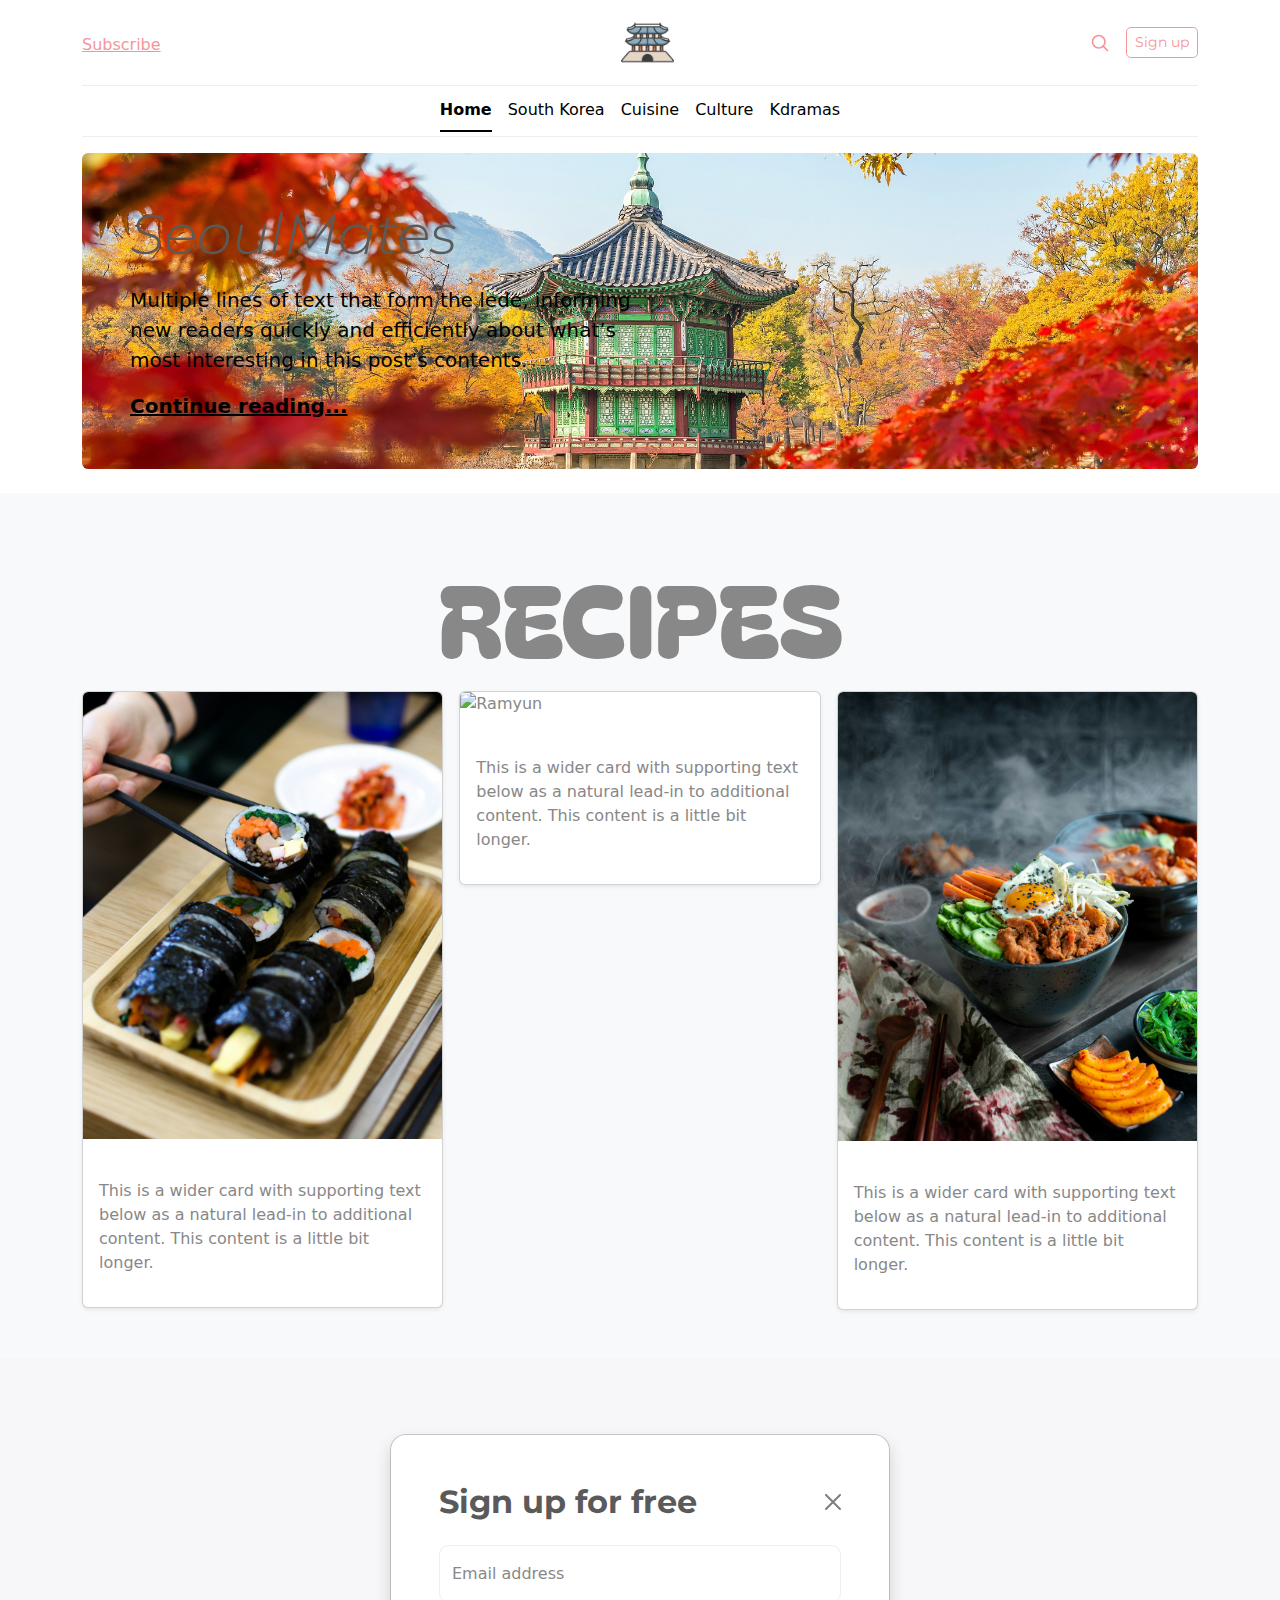
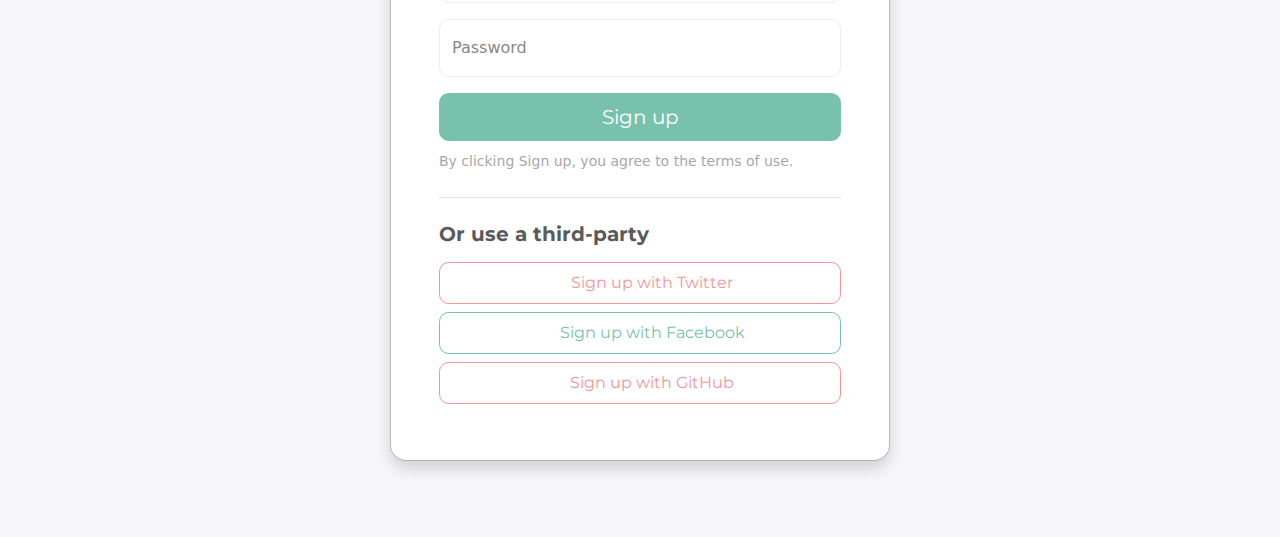
==== index.html @ cc8a5018 "added main page and thumbnails" ====
<!DOCTYPE html>
<html lang="en">
<head>
    <meta charset="UTF-8">
    <meta name="viewport" content="width=device-width, initial-scale=1.0">
    <title>Document</title>
    <link rel="stylesheet" href="https://cdn.jsdelivr.net/npm/bootstrap@4.3.1/dist/css/bootstrap.min.css" integrity="sha384-ggOyR0iXCbMQv3Xipma34MD+dH/1fQ784/j6cY/iJTQUOhcWr7x9JvoRxT2MZw1T" crossorigin="anonymous">
    <link rel="stylesheet" href="bootstrap.min.css">
    <link rel="stylesheet" href="style.css">
    <link rel="preconnect" href="https://fonts.googleapis.com">
    <link rel="preconnect" href="https://fonts.gstatic.com" crossorigin>
    <link href="https://fonts.googleapis.com/css2?family=Bagel+Fat+One&family=Inconsolata:wght@200..900&display=swap" rel="stylesheet">
</head>
<body>
  <div class="container">
    <header class="border-bottom lh-1 py-3">
      <div class="row flex-nowrap justify-content-between align-items-center">
        <div class="col-4 pt-1">
          <a class="link-secondary" href="#">Subscribe</a>
        </div>
        <div class="col-4 text-center">
          <a class="blog-header-logo text-body-emphasis text-decoration-none" href="#"><img id="icon" src="images/seoul-icon.png"></a>
        </div>
        <div class="col-4 d-flex justify-content-end align-items-center">
          <a class="link-secondary" href="#" aria-label="Search">
            <svg xmlns="http://www.w3.org/2000/svg" width="20" height="20" fill="none" stroke="currentColor" stroke-linecap="round" stroke-linejoin="round" stroke-width="2" class="mx-3" role="img" viewBox="0 0 24 24"><title>Search</title><circle cx="10.5" cy="10.5" r="7.5"></circle><path d="M21 21l-5.2-5.2"></path></svg>
          </a>
          <a class="btn btn-sm btn-outline-secondary" href="#">Sign up</a>
        </div>
      </div>
    </header>
  
    <!-- NAVBAR -->
    <div class="nav-scroller py-1 mb-3 border-bottom">
      <nav class="nav nav-underline justify-content-md-center">
        <a class="nav-item nav-link link-body-emphasis active" href="#">Home</a>
        <a class="nav-item nav-link link-body-emphasis" href="#">South Korea</a>
        <a class="nav-item nav-link link-body-emphasis" href="#">Cuisine</a>
        <a class="nav-item nav-link link-body-emphasis" href="#">Culture</a>
        <a class="nav-item nav-link link-body-emphasis" href="#">Kdramas</a>
      </nav>
    </div>
  </div>

  <!-- JUMBOTRON -->
  <main class="container">
    <div class="p-4 p-md-5 mb-4 rounded text-body-emphasis bg-body-secondary seoul-image">
      <div class="col-lg-6 px-0">
        <h1 class="display-4 fst-italic">SeoulMates</h1>
        <p class="lead my-3">Multiple lines of text that form the lede, informing new readers quickly and efficiently about what’s most interesting in this post’s contents.</p>
        <p class="lead mb-0"><a href="#" class="text-body-emphasis fw-bold">Continue reading...</a></p>
      </div>
    </div>
  </main>

  <!-- RECIPES -->
  <div class="album py-5 bg-body-tertiary">
    <div class="title">RECIPES</div>
    <div class="container">
      <div class="row row-cols-1 row-cols-sm-2 row-cols-md-3 g-3">

        <!-- FIRST THUMBNAIL -->
        <div class="col">
          <div class="card shadow-sm">
            <img class="bd-placeholder-img card-img-top" src="images/gimbap.jpg" alt="gimbap">
              <text class="hello-text" x="50%" y="50%" fill="#eceeef" dy=".3em" text-anchor="middle">Hello</text></img>
            <div class="card-body">
              <p class="card-text">This is a wider card with supporting text below as a natural lead-in to additional content. This content is a little bit longer.</p>
              <div class="d-flex justify-content-between align-items-center">
              </div>
            </div>
          </div>
        </div>

        <!-- SECOND THUMBNAIL -->
        <div class="col">
          <div class="card shadow-sm">
            <img class="bd-placeholder-img card-img-top" src="images/ramyun.jpg" alt="Ramyun">
              <text class="hello-text" x="50%" y="50%" fill="#eceeef" dy=".3em" text-anchor="middle">Hello</text></img>
            <div class="card-body">
              <p class="card-text">This is a wider card with supporting text below as a natural lead-in to additional content. This content is a little bit longer.</p>
              <div class="d-flex justify-content-between align-items-center">
              </div>
            </div>
          </div>
        </div>

        <!-- THIRD THUMBNAIL -->
        <div class="col">
          <div class="card shadow-sm">
            <img class="bd-placeholder-img card-img-top" src="images/bulgogi.jpg" alt="Bulgogi">
              <text class="hello-text" x="50%" y="50%" fill="#eceeef" dy=".3em" text-anchor="middle">Hello</text></img>
            <div class="card-body">
              <p class="card-text">This is a wider card with supporting text below as a natural lead-in to additional content. This content is a little bit longer.</p>
              <div class="d-flex justify-content-between align-items-center">
              </div>
            </div>
          </div>
        </div>

       
      </div>
    </div>
  </div>
  
  <div class="modal modal-sheet position-static d-block bg-body-secondary p-4 py-md-5" tabindex="-1" role="dialog" id="modalSignin">
    <div class="modal-dialog" role="document">
      <div class="modal-content rounded-4 shadow">
        <div class="modal-header p-5 pb-4 border-bottom-0">
          <h1 class="fw-bold mb-0 fs-2">Sign up for free</h1>
          <button type="button" class="btn-close" data-bs-dismiss="modal" aria-label="Close"></button>
        </div>
  
        <div class="modal-body p-5 pt-0">
          <form class="">
            <div class="form-floating mb-3">
              <input type="email" class="form-control rounded-3" id="floatingInput" placeholder="name@example.com">
              <label for="floatingInput">Email address</label>
            </div>
            <div class="form-floating mb-3">
              <input type="password" class="form-control rounded-3" id="floatingPassword" placeholder="Password">
              <label for="floatingPassword">Password</label>
            </div>
            <button class="w-100 mb-2 btn btn-lg rounded-3 btn-primary" type="submit">Sign up</button>
            <small class="text-body-secondary">By clicking Sign up, you agree to the terms of use.</small>
            <hr class="my-4">
            <h2 class="fs-5 fw-bold mb-3">Or use a third-party</h2>
            <button class="w-100 py-2 mb-2 btn btn-outline-secondary rounded-3" type="submit">
              <svg class="bi me-1" width="16" height="16"><use xlink:href="#twitter"></use></svg>
              Sign up with Twitter
            </button>
            <button class="w-100 py-2 mb-2 btn btn-outline-primary rounded-3" type="submit">
              <svg class="bi me-1" width="16" height="16"><use xlink:href="#facebook"></use></svg>
              Sign up with Facebook
            </button>
            <button class="w-100 py-2 mb-2 btn btn-outline-secondary rounded-3" type="submit">
              <svg class="bi me-1" width="16" height="16"><use xlink:href="#github"></use></svg>
              Sign up with GitHub
            </button>
          </form>
        </div>
      </div>
    </div>
  </div>

    
</body>
</html>
---- style.css ----
.seoul-image {
    background-image: url('images/background2.jpg'); 
    background-size: cover; 
    background-position: center;
    z-index: -2;
    width: 100%;
    height: auto;
    padding-top: 100px;
    padding-bottom: 100px;
}

#icon {
    width: 15%;
    height: auto;
    margin-left: 15px;
}

.title {
    font-family: "Bagel Fat One";
    text-align: center;
    font-size: 100px;
}

#test1 {
    width: 20px;
    height: auto;
}

/* Initially hide the "Hello" text */
.hello-text {
    opacity: 0;
    transition: opacity 0.3s ease-in-out;
}
  
  /* On hover over the SVG, show the "Hello" text */
.card-img-top {
    transition: opacity 0.3 ease;
    width: 100%;
    height: auto;
    object-fit: cover;
    object-position: center;

}

.card-img-top:hover {
    opacity: 0.5
}
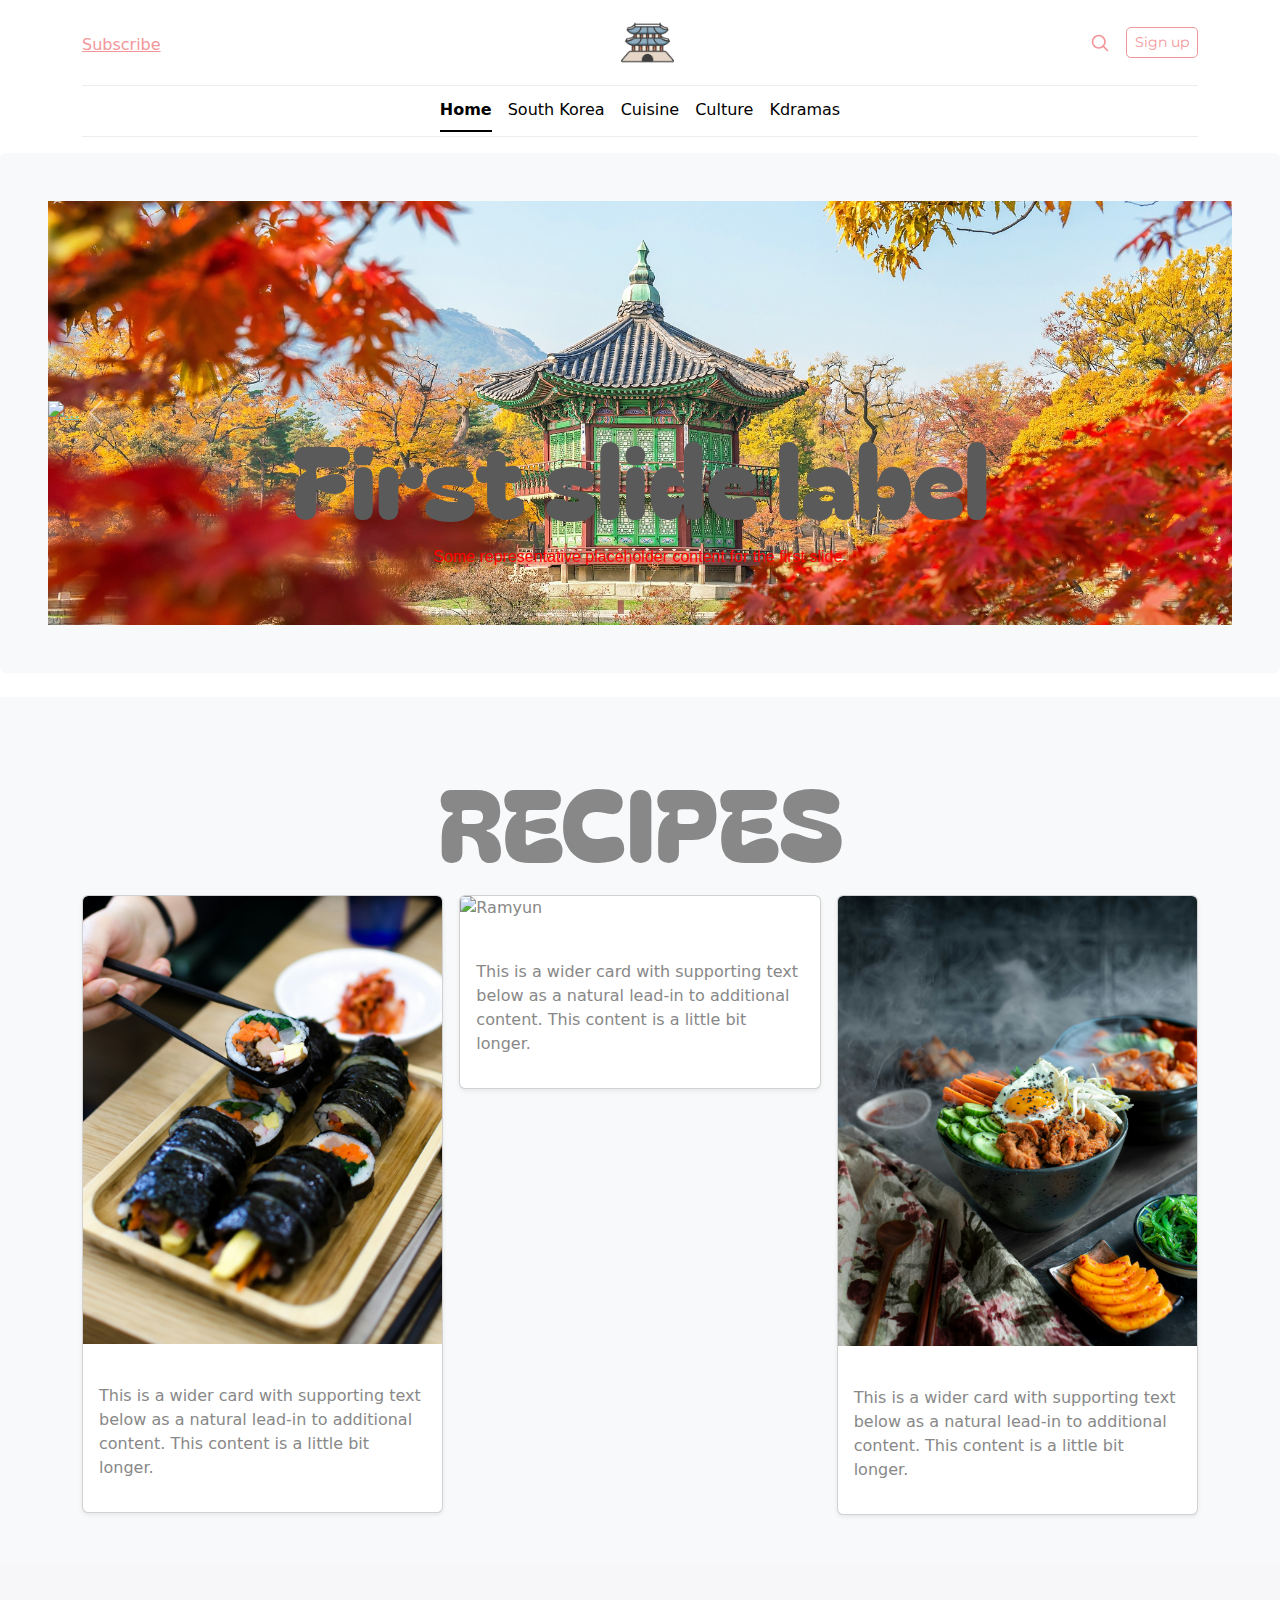
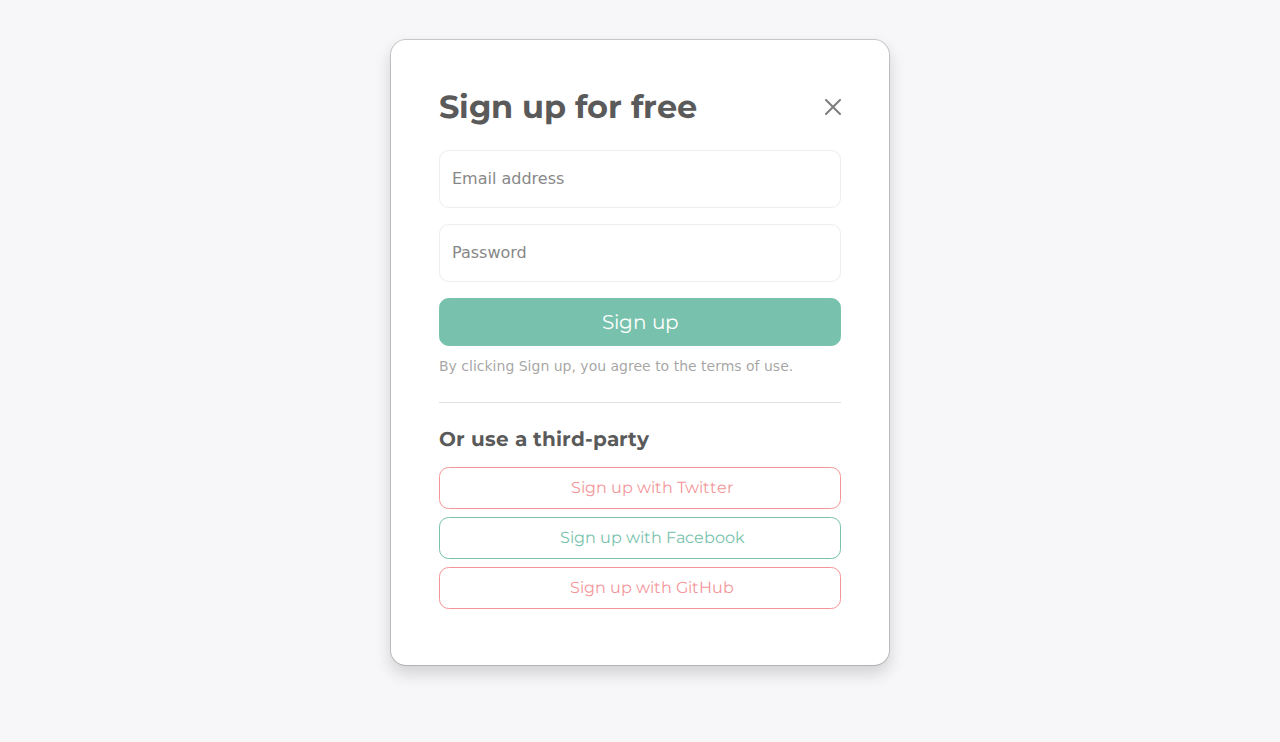
==== commit 2595c6a4: "added auto carousel" ====
--- a/index.html
+++ b/index.html
@@ -4,6 +4,7 @@
     <meta charset="UTF-8">
     <meta name="viewport" content="width=device-width, initial-scale=1.0">
     <title>Document</title>
+    <script src="https://cdn.jsdelivr.net/npm/bootstrap@5.3.3/dist/js/bootstrap.bundle.min.js"></script>
     <link rel="stylesheet" href="https://cdn.jsdelivr.net/npm/bootstrap@4.3.1/dist/css/bootstrap.min.css" integrity="sha384-ggOyR0iXCbMQv3Xipma34MD+dH/1fQ784/j6cY/iJTQUOhcWr7x9JvoRxT2MZw1T" crossorigin="anonymous">
     <link rel="stylesheet" href="bootstrap.min.css">
     <link rel="stylesheet" href="style.css">
@@ -42,16 +43,48 @@
     </div>
   </div>
 
-  <!-- JUMBOTRON -->
-  <main class="container">
-    <div class="p-4 p-md-5 mb-4 rounded text-body-emphasis bg-body-secondary seoul-image">
-      <div class="col-lg-6 px-0">
-        <h1 class="display-4 fst-italic">SeoulMates</h1>
-        <p class="lead my-3">Multiple lines of text that form the lede, informing new readers quickly and efficiently about what’s most interesting in this post’s contents.</p>
-        <p class="lead mb-0"><a href="#" class="text-body-emphasis fw-bold">Continue reading...</a></p>
+  
+  <!-- CAROUSEL -->
+  <div id="carouselExample" class="carousel slide p-4 p-md-5 mb-4 rounded text-body-emphasis bg-body-tertiary" data-bs-ride="carousel" data-bs-interval="3000">
+    <div class="carousel-inner">
+      <!-- FIRST PHOTO -->
+      <div class="carousel-item active">
+        <a href="https://english.visitkorea.or.kr/svc/whereToGo/locIntrdn/rgnContentsView.do?vcontsId=87740" target="_blank"><img src="..." class="d-block w-100 palace" alt="..."></a>
+        <div class="carousel-caption d-none d-md-block">
+          <h5 class="title">First slide label</h5>
+          <p>Some representative placeholder content for the first slide.</p>
+        </div>
+      </div>
+
+      <!-- SECOND PHOTO -->
+      <div class="carousel-item">
+        <img src="..." class="d-block w-100 tower" alt="...">
+        <div class="carousel-caption d-none d-md-block">
+          <h5>First slide label</h5>
+          <p>Some representative placeholder content for the first slide.</p>
+        </div>
+      </div>
+
+      <!-- THIRD PHOTO -->
+      <div class="carousel-item">
+        <img src="..." class="d-block w-100 village" alt="...">
+        <div class="carousel-caption d-none d-md-block">
+          <h5>First slide label</h5>
+          <p>Some representative placeholder content for the first slide.</p>
+        </div>
       </div>
     </div>
-  </main>
+    <button class="carousel-control-prev" type="button" data-bs-target="#carouselExample" data-bs-slide="prev">
+      <span class="carousel-control-prev-icon" aria-hidden="true"></span>
+      <span class="visually-hidden">Previous</span>
+    </button>
+    <button class="carousel-control-next" type="button" data-bs-target="#carouselExample" data-bs-slide="next">
+      <span class="carousel-control-next-icon" aria-hidden="true"></span>
+      <span class="visually-hidden">Next</span>
+    </button>
+    </div>
+
+  
 
   <!-- RECIPES -->
   <div class="album py-5 bg-body-tertiary">
--- a/style.css
+++ b/style.css
@@ -1,12 +1,34 @@
-.seoul-image {
-    background-image: url('images/background2.jpg'); 
+.palace {
+    background-image: url('images/palace.jpg');
     background-size: cover; 
     background-position: center;
     z-index: -2;
     width: 100%;
     height: auto;
-    padding-top: 100px;
-    padding-bottom: 100px;
+    padding-top: 200px;
+    padding-bottom: 200px;
+}
+
+.tower {
+    background-image: url('images/tower.jpg'); 
+    background-size: cover; 
+    background-position: center;
+    z-index: -2;
+    width: 100%;
+    height: auto;
+    padding-top: 200px;
+    padding-bottom: 200px;
+}
+
+.village {
+    background-image: url('images/hanbok-village.jpg'); 
+    background-size: cover; 
+    background-position: center;
+    z-index: -2;
+    width: 100%;
+    height: auto;
+    padding-top: 200px;
+    padding-bottom: 200px;
 }
 
 #icon {
@@ -46,3 +68,8 @@
     opacity: 0.5
 }
 
+.carousel-caption {
+    font-family: 'Franklin Gothic Medium', 'Arial Narrow', Arial, sans-serif;
+    color: red;
+}
+
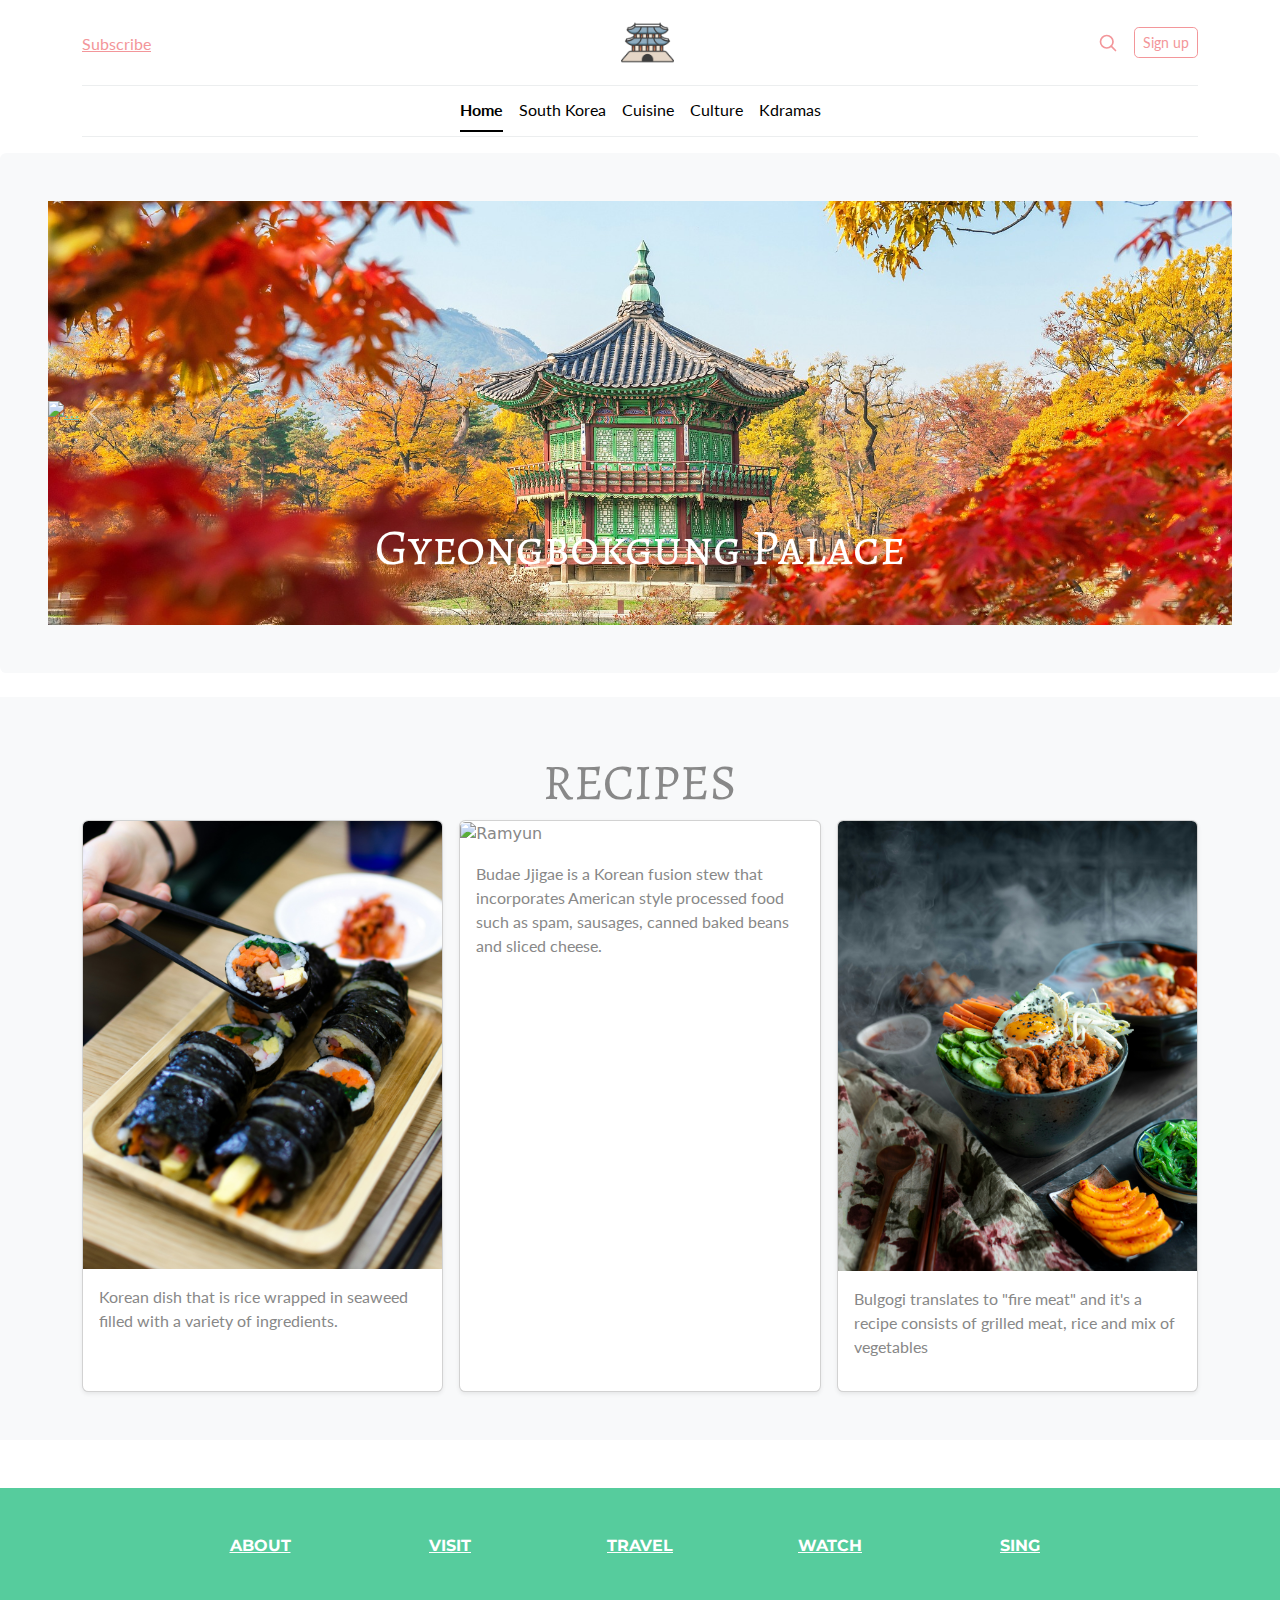
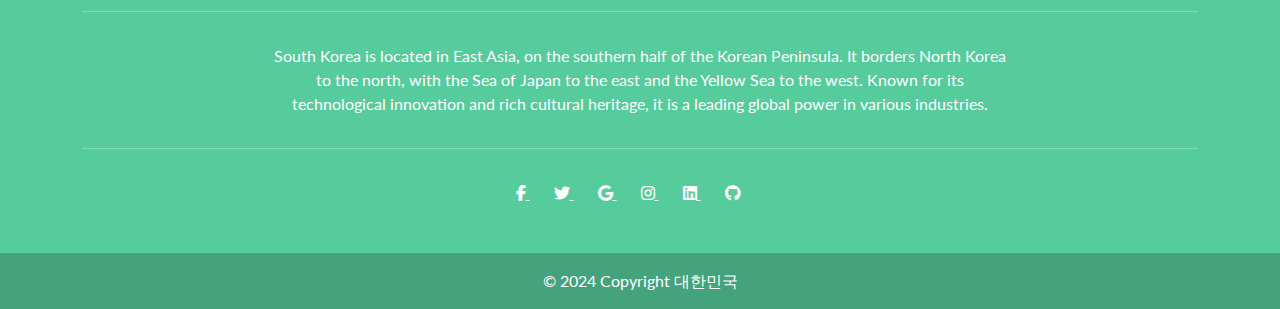
==== commit 8a945d31: "added new html links" ====
--- a/index.html
+++ b/index.html
@@ -3,21 +3,20 @@
 <head>
     <meta charset="UTF-8">
     <meta name="viewport" content="width=device-width, initial-scale=1.0">
-    <title>Document</title>
+    <title>Seoul-Mate</title>
     <script src="https://cdn.jsdelivr.net/npm/bootstrap@5.3.3/dist/js/bootstrap.bundle.min.js"></script>
     <link rel="stylesheet" href="https://cdn.jsdelivr.net/npm/bootstrap@4.3.1/dist/css/bootstrap.min.css" integrity="sha384-ggOyR0iXCbMQv3Xipma34MD+dH/1fQ784/j6cY/iJTQUOhcWr7x9JvoRxT2MZw1T" crossorigin="anonymous">
     <link rel="stylesheet" href="bootstrap.min.css">
     <link rel="stylesheet" href="style.css">
-    <link rel="preconnect" href="https://fonts.googleapis.com">
-    <link rel="preconnect" href="https://fonts.gstatic.com" crossorigin>
-    <link href="https://fonts.googleapis.com/css2?family=Bagel+Fat+One&family=Inconsolata:wght@200..900&display=swap" rel="stylesheet">
+    <link rel="stylesheet" href="https://cdnjs.cloudflare.com/ajax/libs/font-awesome/6.5.1/css/all.min.css">
 </head>
 <body>
+
   <div class="container">
     <header class="border-bottom lh-1 py-3">
       <div class="row flex-nowrap justify-content-between align-items-center">
         <div class="col-4 pt-1">
-          <a class="link-secondary" href="#">Subscribe</a>
+          <a class="link-secondary" href="subscribe.html">Subscribe</a>
         </div>
         <div class="col-4 text-center">
           <a class="blog-header-logo text-body-emphasis text-decoration-none" href="#"><img id="icon" src="images/seoul-icon.png"></a>
@@ -26,7 +25,7 @@
           <a class="link-secondary" href="#" aria-label="Search">
             <svg xmlns="http://www.w3.org/2000/svg" width="20" height="20" fill="none" stroke="currentColor" stroke-linecap="round" stroke-linejoin="round" stroke-width="2" class="mx-3" role="img" viewBox="0 0 24 24"><title>Search</title><circle cx="10.5" cy="10.5" r="7.5"></circle><path d="M21 21l-5.2-5.2"></path></svg>
           </a>
-          <a class="btn btn-sm btn-outline-secondary" href="#">Sign up</a>
+          <a class="btn btn-sm btn-outline-secondary sign-up-text" href="sign-up.html">Sign up</a>
         </div>
       </div>
     </header>
@@ -34,11 +33,11 @@
     <!-- NAVBAR -->
     <div class="nav-scroller py-1 mb-3 border-bottom">
       <nav class="nav nav-underline justify-content-md-center">
-        <a class="nav-item nav-link link-body-emphasis active" href="#">Home</a>
-        <a class="nav-item nav-link link-body-emphasis" href="#">South Korea</a>
-        <a class="nav-item nav-link link-body-emphasis" href="#">Cuisine</a>
-        <a class="nav-item nav-link link-body-emphasis" href="#">Culture</a>
-        <a class="nav-item nav-link link-body-emphasis" href="#">Kdramas</a>
+        <a class="nav-item nav-link link-body-emphasis nav-bar-text active " href="#">Home</a>
+        <a class="nav-item nav-link link-body-emphasis nav-bar-text" href="#">South Korea</a>
+        <a class="nav-item nav-link link-body-emphasis nav-bar-text" href="#">Cuisine</a>
+        <a class="nav-item nav-link link-body-emphasis nav-bar-text" href="#">Culture</a>
+        <a class="nav-item nav-link link-body-emphasis nav-bar-text" href="#">Kdramas</a>
       </nav>
     </div>
   </div>
@@ -51,8 +50,7 @@
       <div class="carousel-item active">
         <a href="https://english.visitkorea.or.kr/svc/whereToGo/locIntrdn/rgnContentsView.do?vcontsId=87740" target="_blank"><img src="..." class="d-block w-100 palace" alt="..."></a>
         <div class="carousel-caption d-none d-md-block">
-          <h5 class="title">First slide label</h5>
-          <p>Some representative placeholder content for the first slide.</p>
+          <div class="title"><a href='https://english.visitkorea.or.kr/svc/whereToGo/locIntrdn/rgnContentsView.do?vcontsId=87740' target="_blank">Gyeongbokgung Palace</a></div>
         </div>
       </div>
 
@@ -60,8 +58,7 @@
       <div class="carousel-item">
         <img src="..." class="d-block w-100 tower" alt="...">
         <div class="carousel-caption d-none d-md-block">
-          <h5>First slide label</h5>
-          <p>Some representative placeholder content for the first slide.</p>
+          <div class="title"><a href='https://www.nseoultower.co.kr/eng/' target="_blank">N Seoul Tower</a></div>
         </div>
       </div>
 
@@ -69,11 +66,12 @@
       <div class="carousel-item">
         <img src="..." class="d-block w-100 village" alt="...">
         <div class="carousel-caption d-none d-md-block">
-          <h5>First slide label</h5>
-          <p>Some representative placeholder content for the first slide.</p>
-        </div>
-      </div>
-    </div>
+          <div class="title"><a href='https://english.visitkorea.or.kr/svc/whereToGo/locIntrdn/rgnContentsView.do?vcontsId=97932' target="_blank">Bukchon Hanok Village</a></div>
+        </div>
+      </div>
+    </div>
+
+    <!-- CAROUSEL BUTTONS -->
     <button class="carousel-control-prev" type="button" data-bs-target="#carouselExample" data-bs-slide="prev">
       <span class="carousel-control-prev-icon" aria-hidden="true"></span>
       <span class="visually-hidden">Previous</span>
@@ -95,10 +93,14 @@
         <!-- FIRST THUMBNAIL -->
         <div class="col">
           <div class="card shadow-sm">
+            <div class="image-container">
             <img class="bd-placeholder-img card-img-top" src="images/gimbap.jpg" alt="gimbap">
-              <text class="hello-text" x="50%" y="50%" fill="#eceeef" dy=".3em" text-anchor="middle">Hello</text></img>
+            <div class="overlay">
+              <a class="text" href="recipes/recipe-gimbap.html">Kimbap</a>
+            </div>
+          </div>
             <div class="card-body">
-              <p class="card-text">This is a wider card with supporting text below as a natural lead-in to additional content. This content is a little bit longer.</p>
+              <p class="card-text">Korean dish that is rice wrapped in seaweed filled with a variety of ingredients.</p>
               <div class="d-flex justify-content-between align-items-center">
               </div>
             </div>
@@ -108,10 +110,14 @@
         <!-- SECOND THUMBNAIL -->
         <div class="col">
           <div class="card shadow-sm">
+            <div class="image-container">
             <img class="bd-placeholder-img card-img-top" src="images/ramyun.jpg" alt="Ramyun">
-              <text class="hello-text" x="50%" y="50%" fill="#eceeef" dy=".3em" text-anchor="middle">Hello</text></img>
+            <div class="overlay">
+              <a class="text-stew" href="recipes/recipe-ramen.html">Budae Jjigae<br/>(Army Stew)</a>
+          </div>
+          </div>
             <div class="card-body">
-              <p class="card-text">This is a wider card with supporting text below as a natural lead-in to additional content. This content is a little bit longer.</p>
+              <p class="card-text">Budae Jjigae is a Korean fusion stew that incorporates American style processed food such as spam, sausages, canned baked beans and sliced cheese.</p>
               <div class="d-flex justify-content-between align-items-center">
               </div>
             </div>
@@ -121,60 +127,131 @@
         <!-- THIRD THUMBNAIL -->
         <div class="col">
           <div class="card shadow-sm">
+            <div class="image-container">
             <img class="bd-placeholder-img card-img-top" src="images/bulgogi.jpg" alt="Bulgogi">
-              <text class="hello-text" x="50%" y="50%" fill="#eceeef" dy=".3em" text-anchor="middle">Hello</text></img>
+            <div class="overlay">
+              <a class="text" href="recipes/recipe-bulgogi.html">Bulgogi</a>
+          </div>
+            </div>
             <div class="card-body">
-              <p class="card-text">This is a wider card with supporting text below as a natural lead-in to additional content. This content is a little bit longer.</p>
+              <p class="card-text">Bulgogi translates to "fire meat" and it's a recipe consists of grilled meat, rice and mix of vegetables </p>
               <div class="d-flex justify-content-between align-items-center">
               </div>
             </div>
           </div>
         </div>
-
        
       </div>
     </div>
   </div>
-  
-  <div class="modal modal-sheet position-static d-block bg-body-secondary p-4 py-md-5" tabindex="-1" role="dialog" id="modalSignin">
-    <div class="modal-dialog" role="document">
-      <div class="modal-content rounded-4 shadow">
-        <div class="modal-header p-5 pb-4 border-bottom-0">
-          <h1 class="fw-bold mb-0 fs-2">Sign up for free</h1>
-          <button type="button" class="btn-close" data-bs-dismiss="modal" aria-label="Close"></button>
-        </div>
-  
-        <div class="modal-body p-5 pt-0">
-          <form class="">
-            <div class="form-floating mb-3">
-              <input type="email" class="form-control rounded-3" id="floatingInput" placeholder="name@example.com">
-              <label for="floatingInput">Email address</label>
-            </div>
-            <div class="form-floating mb-3">
-              <input type="password" class="form-control rounded-3" id="floatingPassword" placeholder="Password">
-              <label for="floatingPassword">Password</label>
-            </div>
-            <button class="w-100 mb-2 btn btn-lg rounded-3 btn-primary" type="submit">Sign up</button>
-            <small class="text-body-secondary">By clicking Sign up, you agree to the terms of use.</small>
-            <hr class="my-4">
-            <h2 class="fs-5 fw-bold mb-3">Or use a third-party</h2>
-            <button class="w-100 py-2 mb-2 btn btn-outline-secondary rounded-3" type="submit">
-              <svg class="bi me-1" width="16" height="16"><use xlink:href="#twitter"></use></svg>
-              Sign up with Twitter
-            </button>
-            <button class="w-100 py-2 mb-2 btn btn-outline-primary rounded-3" type="submit">
-              <svg class="bi me-1" width="16" height="16"><use xlink:href="#facebook"></use></svg>
-              Sign up with Facebook
-            </button>
-            <button class="w-100 py-2 mb-2 btn btn-outline-secondary rounded-3" type="submit">
-              <svg class="bi me-1" width="16" height="16"><use xlink:href="#github"></use></svg>
-              Sign up with GitHub
-            </button>
-          </form>
-        </div>
-      </div>
-    </div>
-  </div>
+
+  <!-- FOOTER -->
+  <footer class="footer">
+    <div class="container">
+
+      <!-- Section: Links -->
+      <section class="mt-5">
+        <!-- Grid row-->
+        <div class="row text-center d-flex justify-content-center footer-row">
+          <!-- Grid column -->
+          <div class="col-md-2">
+            <h6 class="text-uppercase font-weight-bold">
+              <a href="#!" class="text-white">About</a>
+            </h6>
+          </div>
+          <!-- Grid column -->
+
+          <!-- Grid column -->
+          <div class="col-md-2">
+            <h6 class="text-uppercase font-weight-bold">
+              <a href="#!" class="text-white">Visit</a>
+            </h6>
+          </div>
+          <!-- Grid column -->
+
+          <!-- Grid column -->
+          <div class="col-md-2">
+            <h6 class="text-uppercase font-weight-bold">
+              <a href="#!" class="text-white">Travel</a>
+            </h6>
+          </div>
+          <!-- Grid column -->
+
+          <!-- Grid column -->
+          <div class="col-md-2">
+            <h6 class="text-uppercase font-weight-bold">
+              <a href="#!" class="text-white">Watch</a>
+            </h6>
+          </div>
+          <!-- Grid column -->
+
+          <!-- Grid column -->
+          <div class="col-md-2">
+            <h6 class="text-uppercase font-weight-bold">
+              <a href="#!" class="text-white">Sing</a>
+            </h6>
+          </div>
+          <!-- Grid column -->
+        </div>
+        <!-- Grid row-->
+      </section>
+      <!-- Section: Links -->
+
+      <hr class="line"/>
+
+      <!-- Section: Text -->
+      <section class="">
+        <div class="row d-flex justify-content-center">
+          <div class="col-lg-8">
+            <p>
+              South Korea is located in East Asia, on the southern half of the Korean Peninsula. It borders North Korea to the north, with the Sea of Japan to the east and the Yellow Sea to the west. Known for its technological innovation and rich cultural heritage, it is a leading global power in various industries.
+            </p>
+          </div>
+        </div>
+      </section>
+
+
+      <hr class="line"/>
+
+      <!-- Section: Social -->
+      <section class="text-center mb-5">
+        <a href="" class="text-white me-4">
+          <i class="fab fa-facebook-f"></i>
+        </a>
+        <a href="" class="text-white me-4">
+          <i class="fab fa-twitter"></i>
+        </a>
+        <a href="" class="text-white me-4">
+          <i class="fab fa-google"></i>
+        </a>
+        <a href="" class="text-white me-4">
+          <i class="fab fa-instagram"></i>
+        </a>
+        <a href="" class="text-white me-4">
+          <i class="fab fa-linkedin"></i>
+        </a>
+        <a href="" class="text-white me-4">
+          <i class="fab fa-github"></i>
+        </a>
+      </section>
+      
+    </div>
+
+
+    <!-- Copyright -->
+    <div class="text-center p-3 copyright">
+      © 2024 Copyright 대한민국
+      <a class="text-white" href="#"></a>
+    </div>
+
+
+  </footer>
+  <!-- Footer -->
+
+
+  
+  
+ 
 
     
 </body>
--- a/style.css
+++ b/style.css
@@ -1,5 +1,7 @@
-.palace {
-    background-image: url('images/palace.jpg');
+@import url('https://fonts.googleapis.com/css2?family=Alegreya+SC:ital,wght@0,400;0,500;0,700;0,800;0,900;1,400;1,500;1,700;1,800;1,900&family=Lato:ital,wght@0,100;0,300;0,400;0,700;0,900;1,100;1,300;1,400;1,700;1,900&display=swap');
+
+
+.palace, .tower, .village {
     background-size: cover; 
     background-position: center;
     z-index: -2;
@@ -9,26 +11,16 @@
     padding-bottom: 200px;
 }
 
+.palace {
+    background-image: url('images/palace.jpg');
+}
+
 .tower {
     background-image: url('images/tower.jpg'); 
-    background-size: cover; 
-    background-position: center;
-    z-index: -2;
-    width: 100%;
-    height: auto;
-    padding-top: 200px;
-    padding-bottom: 200px;
 }
 
 .village {
     background-image: url('images/hanbok-village.jpg'); 
-    background-size: cover; 
-    background-position: center;
-    z-index: -2;
-    width: 100%;
-    height: auto;
-    padding-top: 200px;
-    padding-bottom: 200px;
 }
 
 #icon {
@@ -38,38 +30,115 @@
 }
 
 .title {
-    font-family: "Bagel Fat One";
+    font-family: "Alegreya SC";
     text-align: center;
-    font-size: 100px;
+    font-size: 50px;
+    a {
+        color: white;
+        text-shadow: 10rem red;
+        text-decoration: none;
+    }
 }
 
-#test1 {
-    width: 20px;
-    height: auto;
+.image-container {
+    position: relative;
+    overflow: hidden;
 }
 
-/* Initially hide the "Hello" text */
-.hello-text {
-    opacity: 0;
-    transition: opacity 0.3s ease-in-out;
-}
-  
-  /* On hover over the SVG, show the "Hello" text */
 .card-img-top {
-    transition: opacity 0.3 ease;
     width: 100%;
     height: auto;
     object-fit: cover;
     object-position: center;
+    transition: all 0.3s ease;
+}
+
+.image-container:hover .overlay{
+    opacity: 1;
+}
+
+.overlay {
+    position: absolute;
+    top: 0;
+    bottom: 0;
+    left: 0;
+    right: 0;
+    height: 100%;
+    width: 100%;
+    opacity: 0;
+    transition: .5s ease;
+    background-color: rgba(209, 214, 216, 0.8);
 
 }
 
-.card-img-top:hover {
-    opacity: 0.5
+.text, .text-stew {
+    color: rgb(34, 34, 34);
+    font-size: 40px;
+    position: absolute;
+    text-align: center;
+    font-family: "Alegreya SC";
+    margin-right: 20%;
+    text-decoration: none;
+
 }
 
-.carousel-caption {
-    font-family: 'Franklin Gothic Medium', 'Arial Narrow', Arial, sans-serif;
-    color: red;
+.text {
+    top: 45%;
+    margin-left: 35%;
+    
 }
 
+.text:hover, .text-stew:hover {
+    background: rgb(255, 206, 103);
+
+}
+
+.text-stew {
+    top: 40%;
+    margin-left: 25%;
+}
+
+.link-secondary, .sign-up-text, .nav-bar-text, .card-text, .modal, .footer{
+    font-family: 'Lato'
+}
+
+
+.card {
+    height: 100%;
+    display: flex;
+    flex-direction: column;
+}
+
+.card-body {
+    flex: 1; 
+    display: flex;
+    flex-direction: column;
+    padding: 1rem; 
+    margin-bottom: 0; 
+}
+  
+.card-text {
+    flex-grow: 1; 
+    overflow: hidden; 
+}
+
+.footer {
+    background-color: rgb(86, 204, 157);
+    text-align: center;
+    color: white;
+
+}
+
+.footer-row {
+    padding-top: 3rem;
+    padding-bottom: 2rem;
+}
+
+.line {
+    padding-top: 1rem;
+    padding-bottom: 0;
+}
+
+.copyright {
+    background-color: rgba(0, 0, 0, 0.2)
+}
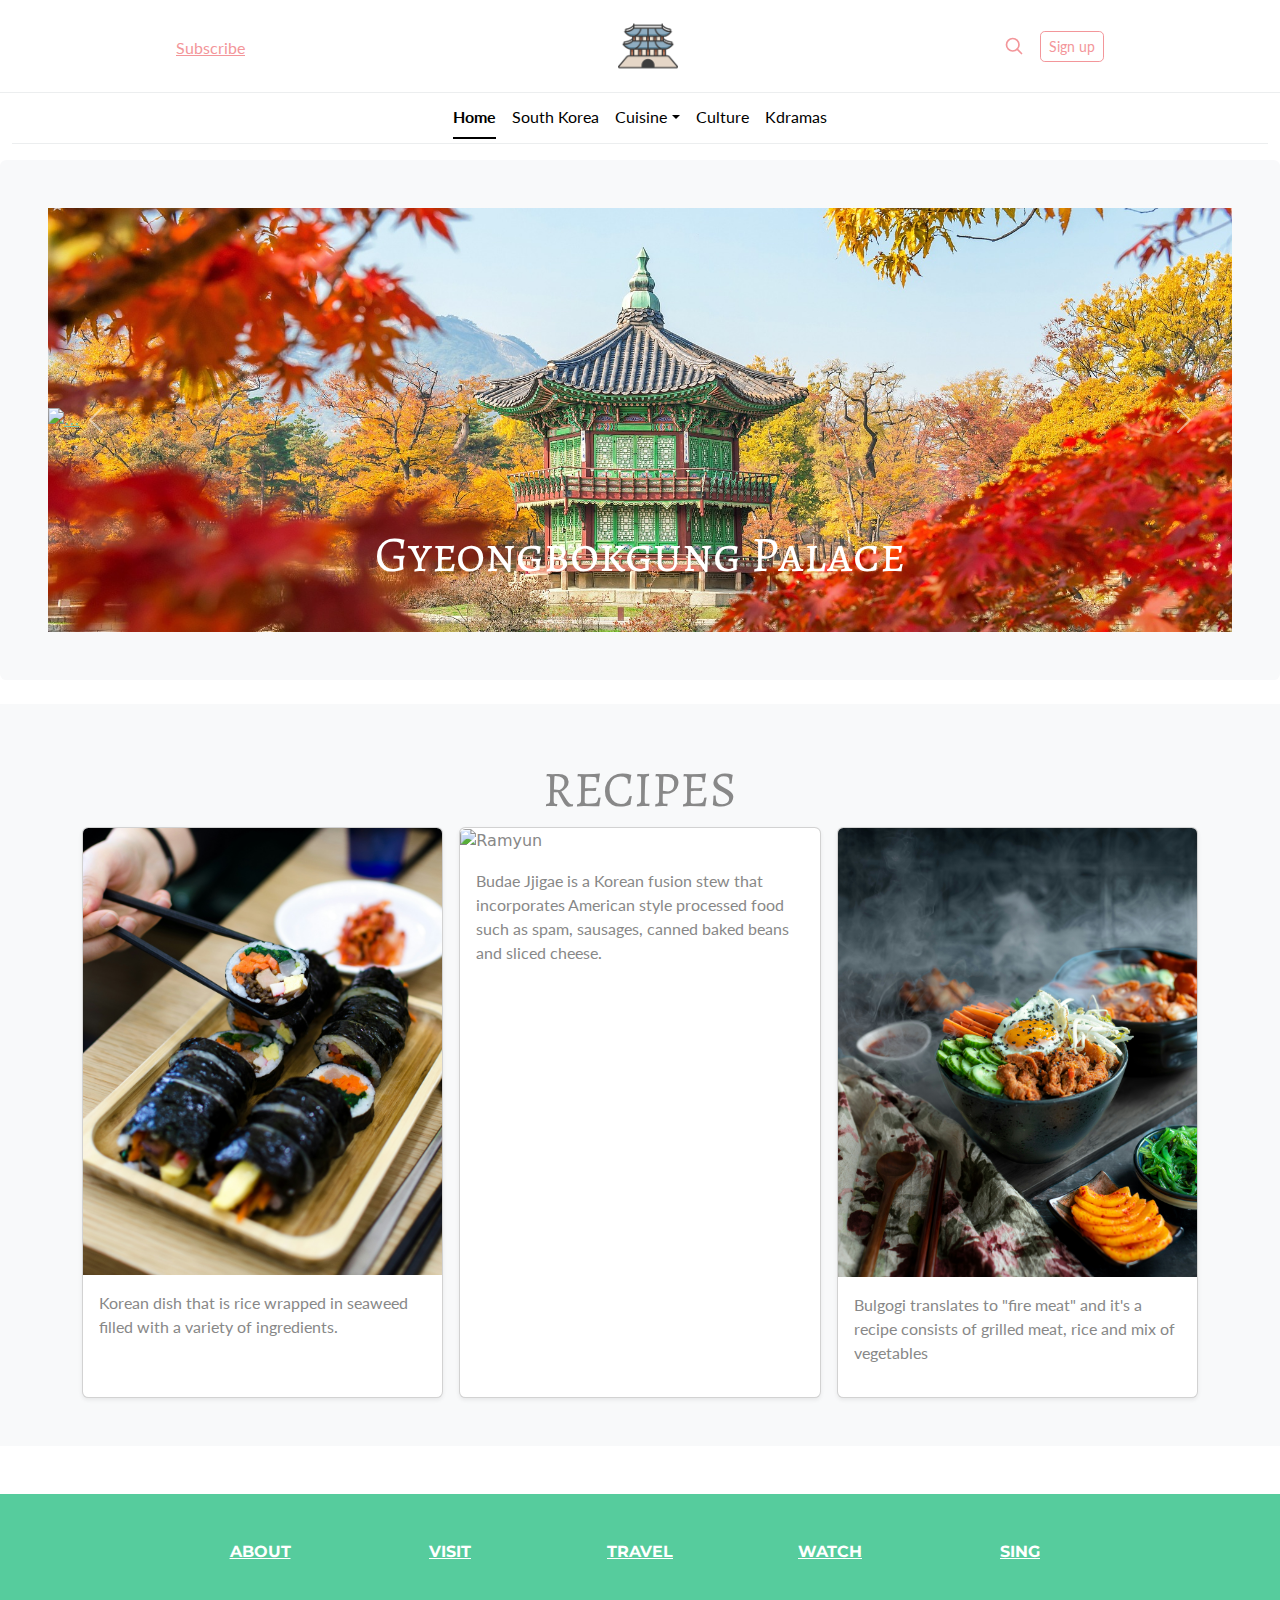
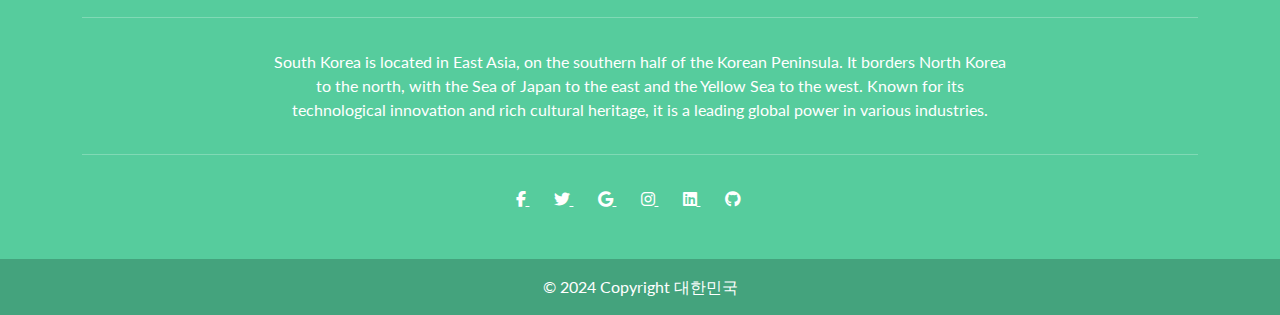
==== commit 32c19bfd: "completed 1st page" ====
--- a/index.html
+++ b/index.html
@@ -11,12 +11,11 @@
     <link rel="stylesheet" href="https://cdnjs.cloudflare.com/ajax/libs/font-awesome/6.5.1/css/all.min.css">
 </head>
 <body>
-
-  <div class="container">
+  
     <header class="border-bottom lh-1 py-3">
-      <div class="row flex-nowrap justify-content-between align-items-center">
+      <div class="row flex-nowrap justify-content-between align-items-center px-3">
         <div class="col-4 pt-1">
-          <a class="link-secondary" href="subscribe.html">Subscribe</a>
+          <a class="link-secondary subs-link" href="subscribe.html">Subscribe</a>
         </div>
         <div class="col-4 text-center">
           <a class="blog-header-logo text-body-emphasis text-decoration-none" href="#"><img id="icon" src="images/seoul-icon.png"></a>
@@ -25,22 +24,32 @@
           <a class="link-secondary" href="#" aria-label="Search">
             <svg xmlns="http://www.w3.org/2000/svg" width="20" height="20" fill="none" stroke="currentColor" stroke-linecap="round" stroke-linejoin="round" stroke-width="2" class="mx-3" role="img" viewBox="0 0 24 24"><title>Search</title><circle cx="10.5" cy="10.5" r="7.5"></circle><path d="M21 21l-5.2-5.2"></path></svg>
           </a>
-          <a class="btn btn-sm btn-outline-secondary sign-up-text" href="sign-up.html">Sign up</a>
+          <a class="btn btn-sm btn-outline-secondary sign-up-text sign-up-link" href="sign-up.html">Sign up</a>
         </div>
       </div>
     </header>
+
   
     <!-- NAVBAR -->
+    <div class="header-nav-bar">
+      <div class="container-fluid">
     <div class="nav-scroller py-1 mb-3 border-bottom">
       <nav class="nav nav-underline justify-content-md-center">
-        <a class="nav-item nav-link link-body-emphasis nav-bar-text active " href="#">Home</a>
+        <a class="nav-item nav-link link-body-emphasis nav-bar-text active" href="../index.html">Home</a>
         <a class="nav-item nav-link link-body-emphasis nav-bar-text" href="#">South Korea</a>
-        <a class="nav-item nav-link link-body-emphasis nav-bar-text" href="#">Cuisine</a>
+        <a class="nav-link dropdown-toggle link-body-emphasis nav-bar-text" data-bs-toggle="dropdown" href="#" role="button" aria-haspopup="true" aria-expanded="false">Cuisine</a>
+          <div class="dropdown-menu">
+            <a class="dropdown-item" href="./recipes/recipe-gimbap.html">Kimbap</a>
+            <a class="dropdown-item" href="./recipes/recipe-ramen.html">Budae Jjigae (Army Stew)</a>
+            <a class="dropdown-item" href="./recipes/recipe-bulgogi.html">Bulgogi</a>
+          </div>
         <a class="nav-item nav-link link-body-emphasis nav-bar-text" href="#">Culture</a>
         <a class="nav-item nav-link link-body-emphasis nav-bar-text" href="#">Kdramas</a>
       </nav>
     </div>
   </div>
+  </div>
+
 
   
   <!-- CAROUSEL -->
--- a/style.css
+++ b/style.css
@@ -1,5 +1,11 @@
 @import url('https://fonts.googleapis.com/css2?family=Alegreya+SC:ital,wght@0,400;0,500;0,700;0,800;0,900;1,400;1,500;1,700;1,800;1,900&family=Lato:ital,wght@0,100;0,300;0,400;0,700;0,900;1,100;1,300;1,400;1,700;1,900&display=swap');
 
+.header-nav-bar {
+    position: sticky;
+    top: 0;
+    z-index: 1000;
+    background-color: white;
+}
 
 .palace, .tower, .village {
     background-size: cover; 
@@ -116,7 +122,7 @@
     padding: 1rem; 
     margin-bottom: 0; 
 }
-  
+
 .card-text {
     flex-grow: 1; 
     overflow: hidden; 
@@ -142,3 +148,11 @@
 .copyright {
     background-color: rgba(0, 0, 0, 0.2)
 }
+
+.subs-link {
+    padding-left: 10rem;
+}
+
+.sign-up-link {
+    margin-right: 10rem;
+}
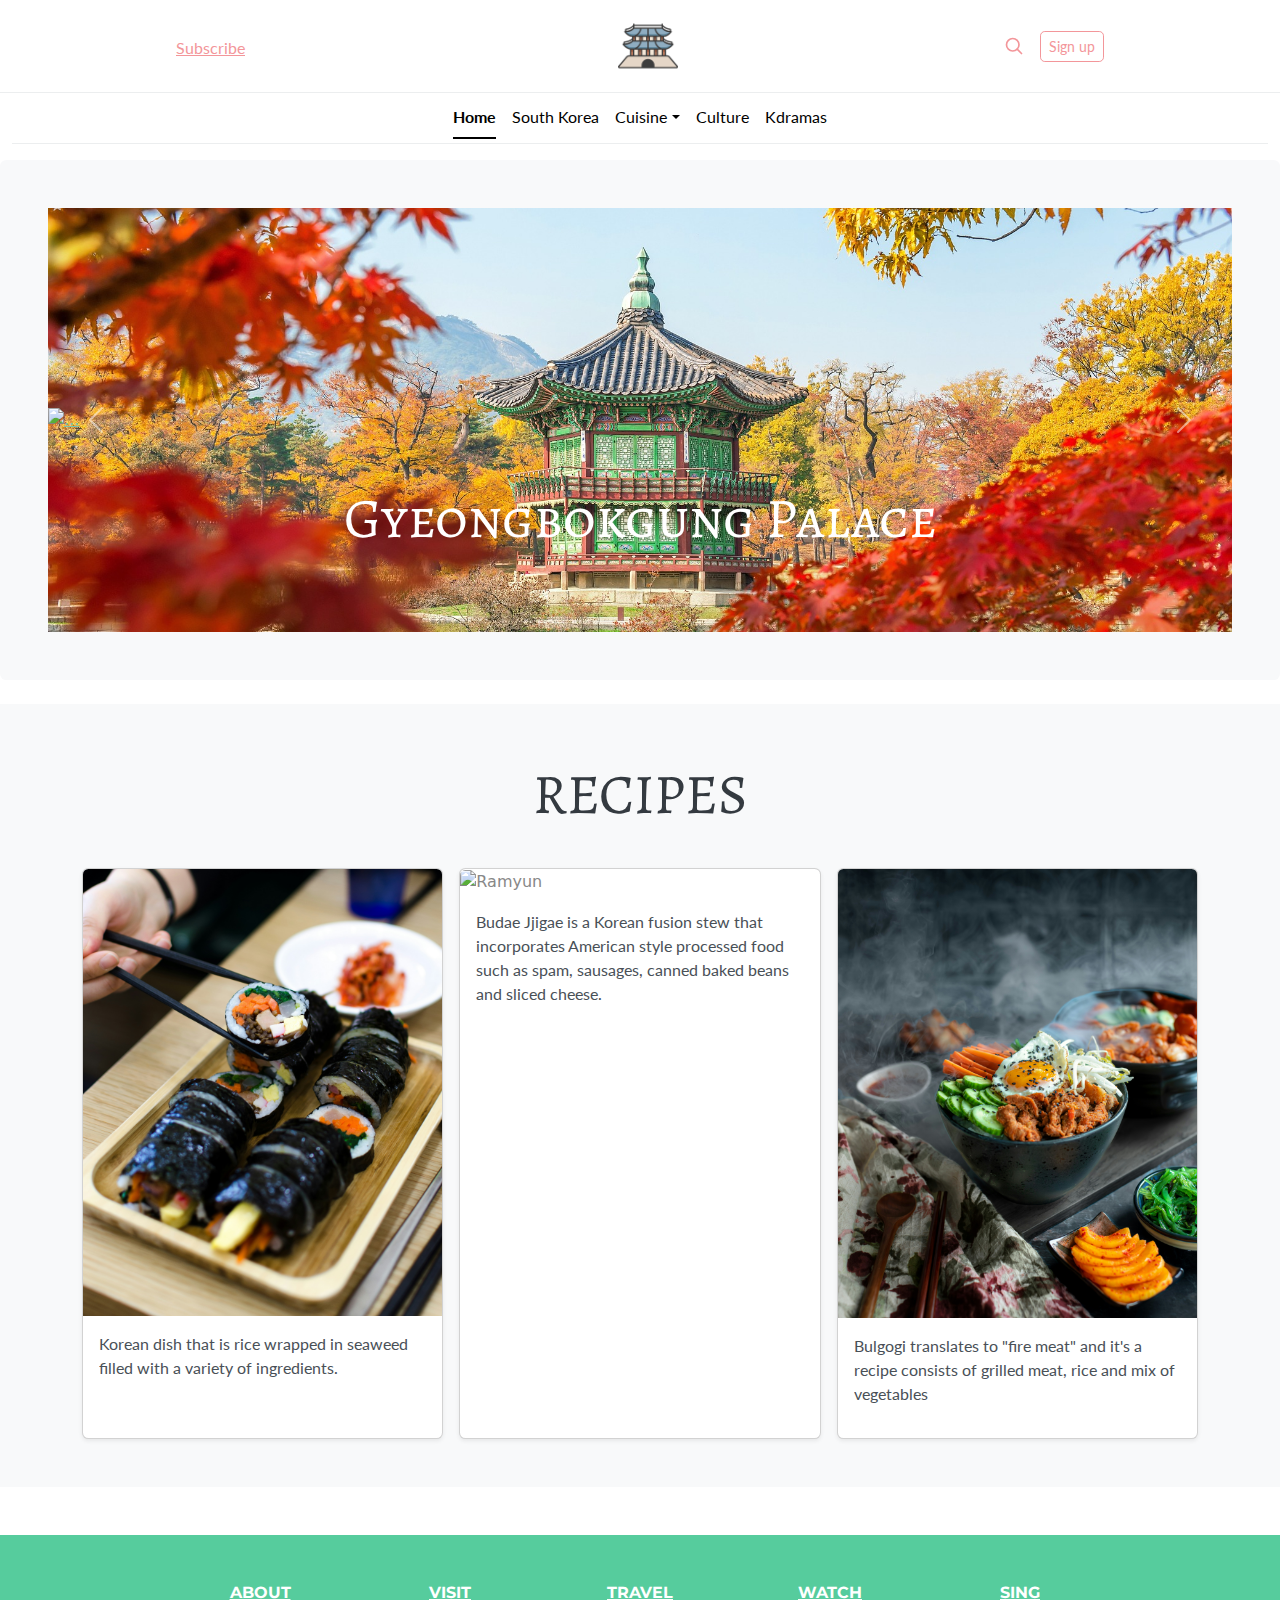
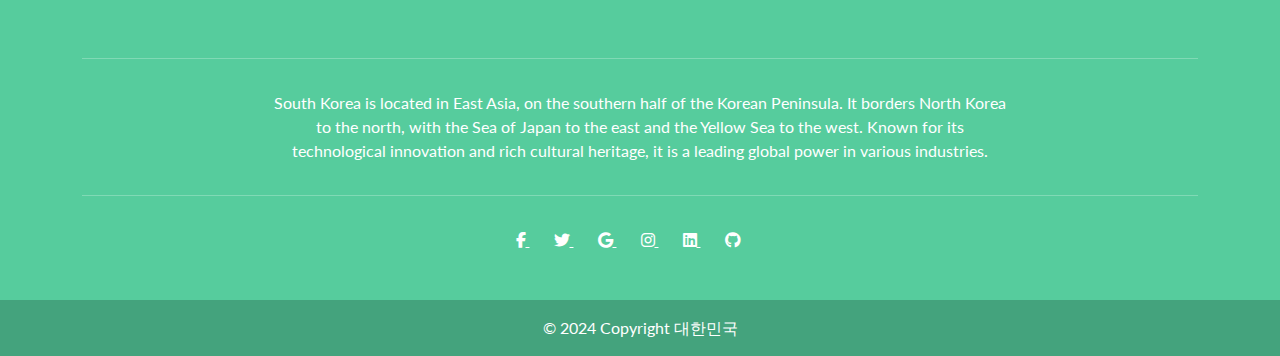
==== commit a2bfebf2: "finished the bulgogi" ====
--- a/index.html
+++ b/index.html
@@ -122,7 +122,7 @@
             <div class="image-container">
             <img class="bd-placeholder-img card-img-top" src="images/ramyun.jpg" alt="Ramyun">
             <div class="overlay">
-              <a class="text-stew" href="recipes/recipe-ramen.html">Budae Jjigae<br/>(Army Stew)</a>
+              <a class="text-stew" href="recipes/recipe-ramen.html">Budae Jjigae<br>(Army Stew)</a>
           </div>
           </div>
             <div class="card-body">
@@ -149,7 +149,7 @@
             </div>
           </div>
         </div>
-       
+        
       </div>
     </div>
   </div>
--- a/style.css
+++ b/style.css
@@ -46,63 +46,133 @@
     }
 }
 
+/* Album section */
+.album {
+    background-color: rgb(248, 249, 250);
+    padding: 3rem 0;
+}
+
+/* Title styling */
+.title {
+    font-family: "Alegreya SC";
+    font-size: clamp(2rem, 6vw, 3.5rem);
+    text-align: center;
+    margin-bottom: 2rem;
+    color: #343a40;
+}
+
+/* Card styling */
+.card {
+    width: 100%;
+    height: auto;
+    display: flex;
+    flex-direction: column;
+    transition: transform 0.3s ease;
+}
+
+.card:hover {
+    transform: translateY(-5px);
+}
+
+.card-body {
+    flex: 1;
+    padding: 1.25rem;
+}
+
+.card-text {
+    font-family: 'Lato', sans-serif;
+    font-size: 1rem;
+    line-height: 1.5;
+    color: #495057;
+}
+
+/* Image container and overlay */
 .image-container {
     position: relative;
     overflow: hidden;
-}
-
-.card-img-top {
+    width: 100%;
+}
+
+.bd-placeholder-img {
     width: 100%;
     height: auto;
     object-fit: cover;
-    object-position: center;
-    transition: all 0.3s ease;
-}
-
-.image-container:hover .overlay{
-    opacity: 1;
 }
 
 .overlay {
     position: absolute;
     top: 0;
-    bottom: 0;
     left: 0;
     right: 0;
-    height: 100%;
-    width: 100%;
+    bottom: 0;
+    background-color: rgba(209, 214, 216, 0.8);
     opacity: 0;
-    transition: .5s ease;
-    background-color: rgba(209, 214, 216, 0.8);
-
-}
-
+    transition: opacity 0.3s ease;
+    display: flex;
+    justify-content: center;
+    align-items: center;
+}
+
+.image-container:hover .overlay {
+    opacity: 1;
+}
+
+/* Text styling for thumbnails */
+.text {
+    color: #222;
+    font-family: "Alegreya SC";
+    text-decoration: none;
+    text-align: center;
+    padding: 0.75rem 1.5rem;
+    font-size: clamp(1.5rem, 4vw, 2.5rem);
+    transition: background-color 0.3s ease;
+    border-radius: 4px;
+}
+
+.text:hover {
+background-color: rgb(255, 206, 103);
+color: #222;
+}
+
+/* Specific styling for Army Stew text */
+.text-stew {
+color: #222;
+font-family: "Alegreya SC";
+text-decoration: none;
+text-align: center;
+padding: 0.75rem 1.5rem;
+font-size: clamp(1.25rem, 3vw, 2rem);
+transition: background-color 0.3s ease;
+border-radius: 4px;
+line-height: 1.2;
+}
+
+.text-stew:hover {
+background-color: rgb(255, 206, 103);
+color: #222;
+}
+
+/* Media queries for responsive design */
+@media (max-width: 768px) {
+.album {
+    padding: 2rem 0;
+}
+
+.card {
+    margin-bottom: 1.5rem;
+}
+}
+
+@media (max-width: 576px) {
 .text, .text-stew {
-    color: rgb(34, 34, 34);
-    font-size: 40px;
-    position: absolute;
-    text-align: center;
-    font-family: "Alegreya SC";
-    margin-right: 20%;
-    text-decoration: none;
-
-}
-
-.text {
-    top: 45%;
-    margin-left: 35%;
-    
-}
-
-.text:hover, .text-stew:hover {
-    background: rgb(255, 206, 103);
-
-}
-
-.text-stew {
-    top: 40%;
-    margin-left: 25%;
-}
+    padding: 0.5rem 1rem;
+}
+
+.card-body {
+    padding: 1rem;
+}
+}
+
 
 .link-secondary, .sign-up-text, .nav-bar-text, .card-text, .modal, .footer{
     font-family: 'Lato'
